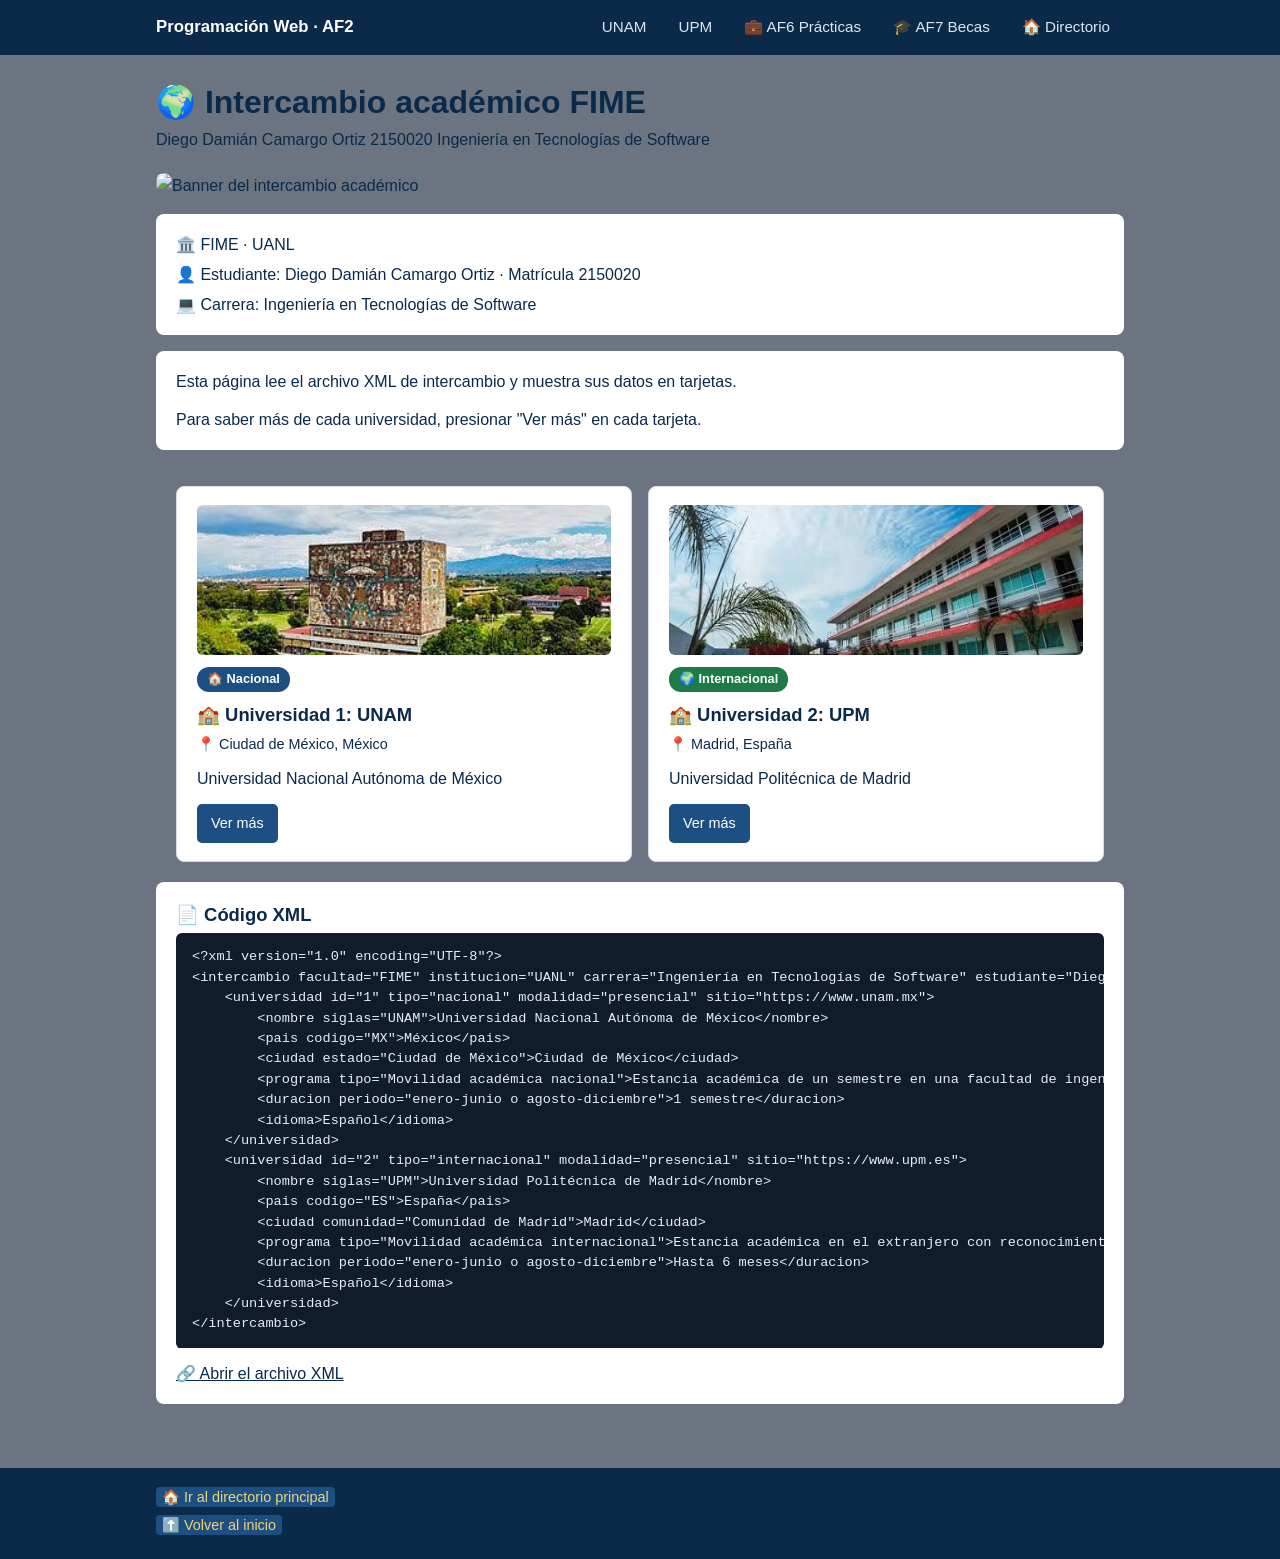
==== af02/index.html @ e9d05fe4 "Add files via upload" ====
<!DOCTYPE html>
<html lang="es">
<head>
    <meta charset="UTF-8">
    <meta name="viewport" content="width=device-width, initial-scale=1.0">
    <title>AF2 - Intercambio académico</title>
    <link rel="stylesheet" href="estilo.css">
    <link rel="icon" href="data:image/svg+xml,%3Csvg xmlns='http://www.w3.org/2000/svg' viewBox='0 0 100 100'%3E%3Ctext y='.9em' font-size='90'%3E🌍%3C/text%3E%3C/svg%3E">
</head>
<body>
    <header class="barra-superior">
        <div class="interior">
            <a class="marca" href="#">Programación Web · AF2</a>
            <nav>
                <ul class="menu" id="menu"></ul>
            </nav>
        </div>
    </header>

    <main class="contenido">
        <h1>🌍 Intercambio académico FIME</h1>
        <p class="subtitulo">Diego Damián Camargo Ortiz 2150020 Ingeniería en Tecnologías de Software</p>

        <figure class="imagen">
            <img src="INTERCAMBIO.JPG" alt="Banner del intercambio académico">
        </figure>

        <div class="bloque datos" id="datos"></div>

        <div class="bloque">
            <p>Esta página lee el archivo XML de intercambio y muestra sus datos en tarjetas.</p>
            <p>Para saber más de cada universidad, presionar "Ver más" en cada tarjeta.</p>
        </div>

        <section id="universidades" class="lista"></section>

        <div class="bloque">
            <h3>📄 Código XML</h3>
            <pre id="codigo"></pre>
            <p><a href="intercambio_fime_2150020.xml" target="_blank">🔗 Abrir el archivo XML</a></p>
        </div>
    </main>

    <footer class="footer">
        <div class="interior">
            <p><a href="https://dvdatogro-123.github.io/PIA_PROGWEB_EQ1/">🏠 Ir al directorio principal</a></p>
            <p><a href="#">⬆️ Volver al inicio</a></p>
        </div>
    </footer>

    <script src="script.js"></script>
</body>
</html>
---- af02/estilo.css ----
:root {
    --azul: #0b2a4a;
    --azul-claro: #1d4f82;
    --dorado: #c9a227;
    --fondo: #f4f6f9;
    --papel: #ffffff;
    --texto: #1c2430;
    --texto-suave: #5a6574;
    --borde: #d6dce5;
    --verde: #1e7a46;
    --naranja: #b36a00;
    --gris: #6b7480;
}

* {
    box-sizing: border-box;
}

body {
    margin: 0;
    font-family: Arial, Helvetica, sans-serif;
    font-size: 16px;
    line-height: 1.6;
    color: var(--azul);
    background-color:var(--gris);
    background-size: cover;
    background-attachment: fixed;
}

.barra-superior {
    background-color: var(--azul);
    background-size: cover;
}

.barra-superior .interior {
    max-width: 1000px;
    margin: 0 auto;
    padding: 0 16px;
    display: flex;
    flex-wrap: wrap;
    align-items: center;
    justify-content: space-between;
    gap: 8px 24px;
}

.marca {
    color: #fff;
    font-weight: bold;
    font-size: 1.05rem;
    padding: 14px 0;
    text-decoration: none;
}

.menu {
    list-style: none;
    margin: 0;
    padding: 0;
    display: flex;
    flex-wrap: wrap;
    gap: 4px;
}

.menu a {
    display: block;
    padding: 14px;
    color: #dbe6f3;
    text-decoration: none;
    font-size: 0.95rem;
}

.menu a:hover {
    background: var(--azul-claro);
    color: #fff;
}

.contenido {
    max-width: 1000px;
    margin: 0 auto;
    padding: 28px 16px 48px;
}


h1 {
    margin: 0 0 6px;
    color: var(--azul);
    font-size: 2rem;
    line-height: 1.2;
}

h3 {
    margin: 0 0 4px;
    color: var(--azul);
    font-size: 1.15rem;
}

.subtitulo {
    margin: 0 0 20px;
    color: var(--azul);
}

p {
    margin: 0 0 12px;
    color: var(--azul);
}

a {
    color: var(--azul);
}

.imagen {
    margin: 0 0 16px;
}

.imagen img {
    display: block;
    width: 100%;
    max-height: 340px;
    object-fit: cover;
    border-radius: 8px;
}

.bloque {
    background: var(--papel);
    padding: 18px 20px;
    margin-bottom: 16px;
    border-radius: 8px;
}

.bloque p:last-child {
    margin-bottom: 0;
}


.filtros {
    display: flex;
    flex-wrap: wrap;
    gap: 8px;
    margin-bottom: 16px;
}

.filtros button {
    padding: 7px 14px;
    font: inherit;
    font-size: 0.9rem;
    background: var(--papel);
    color: var(--azul);
    border: 1px solid var(--borde);
    border-radius: 18px;
    cursor: pointer;
}

.filtros button.activo {
    background: var(--azul);
    color: #fff;
    border-color: var(--azul);
}

.lista {
    display: grid;
    grid-template-columns: repeat(auto-fit, minmax(290px, 1fr));
    gap: 16px;
    align-items: start;
    padding: 20px;
    border-radius: 10px;
    background-size: cover;
    background-position: center;
}

.tarjeta {
    background: var(--papel);
    border: 1px solid var(--borde);
    border-radius: 8px;
    padding: 18px 20px;
    display: flex;
    flex-direction: column;
}

.tarjeta .foto {
    display: block;
    width: 100%;
    height: 150px;
    object-fit: cover;
    border-radius: 6px;
    margin-bottom: 12px;
}

.tarjeta .etiqueta {
    color: var(--azul);
    font-size: 0.9rem;
    margin: 0 0 10px;
}

.tarjeta ul {
    margin: 0 0 12px;
    padding-left: 20px;
}

.detalle {
    margin-top: 10px;
    padding-top: 10px;
    border-top: 1px dashed var(--borde);
    font-size: 0.95rem;
}

.detalle[hidden] {
    display: none;
}

.boton {
    align-self: flex-start;
    padding: 8px 14px;
    font: inherit;
    font-size: 0.9rem;
    color: #fff;
    background: var(--azul-claro);
    border: 0;
    border-radius: 5px;
    cursor: pointer;
}

.boton:hover {
    background: var(--azul);
}

.estado {
    align-self: flex-start;
    display: inline-block;
    padding: 2px 10px;
    border-radius: 12px;
    font-size: 0.8rem;
    font-weight: bold;
    color: #fff;
    background: var(--gris);
    margin-bottom: 8px;
}

.estado.abierta {
    background: var(--verde);
}

.estado.evaluacion {
    background: var(--naranja);
}

.estado.proxima {
    background: var(--azul-claro);
}

.estado.cerrada {
    background: var(--gris);
}

.footer {
    background: var(--azul);
    color: #c7d4e4;
    font-size: 0.9rem;
}

.footer .interior {
    max-width: 1000px;
    margin: 0 auto;
    padding: 18px 16px;
}

.footer p {
    margin: 0 0 4px;
    color: #c7d4e4;
}

.footer a {
    color: #f0d575;
    background-color: var(--azul-claro);
    text-decoration: none;
    padding: 2px 6px;
    border-radius: 4px;
}

@media (max-width: 600px) {
    h1 {
        font-size: 1.6rem;
    }

    .menu a {
        padding: 10px;
    }
}

pre {
    margin: 0 0 12px;
    padding: 14px 16px;
    background: #101c2c;
    color: #e6edf6;
    border-radius: 6px;
    overflow-x: auto;
    font-size: 0.85rem;
    line-height: 1.5;
}

.datos p {
    margin: 0 0 4px;
}
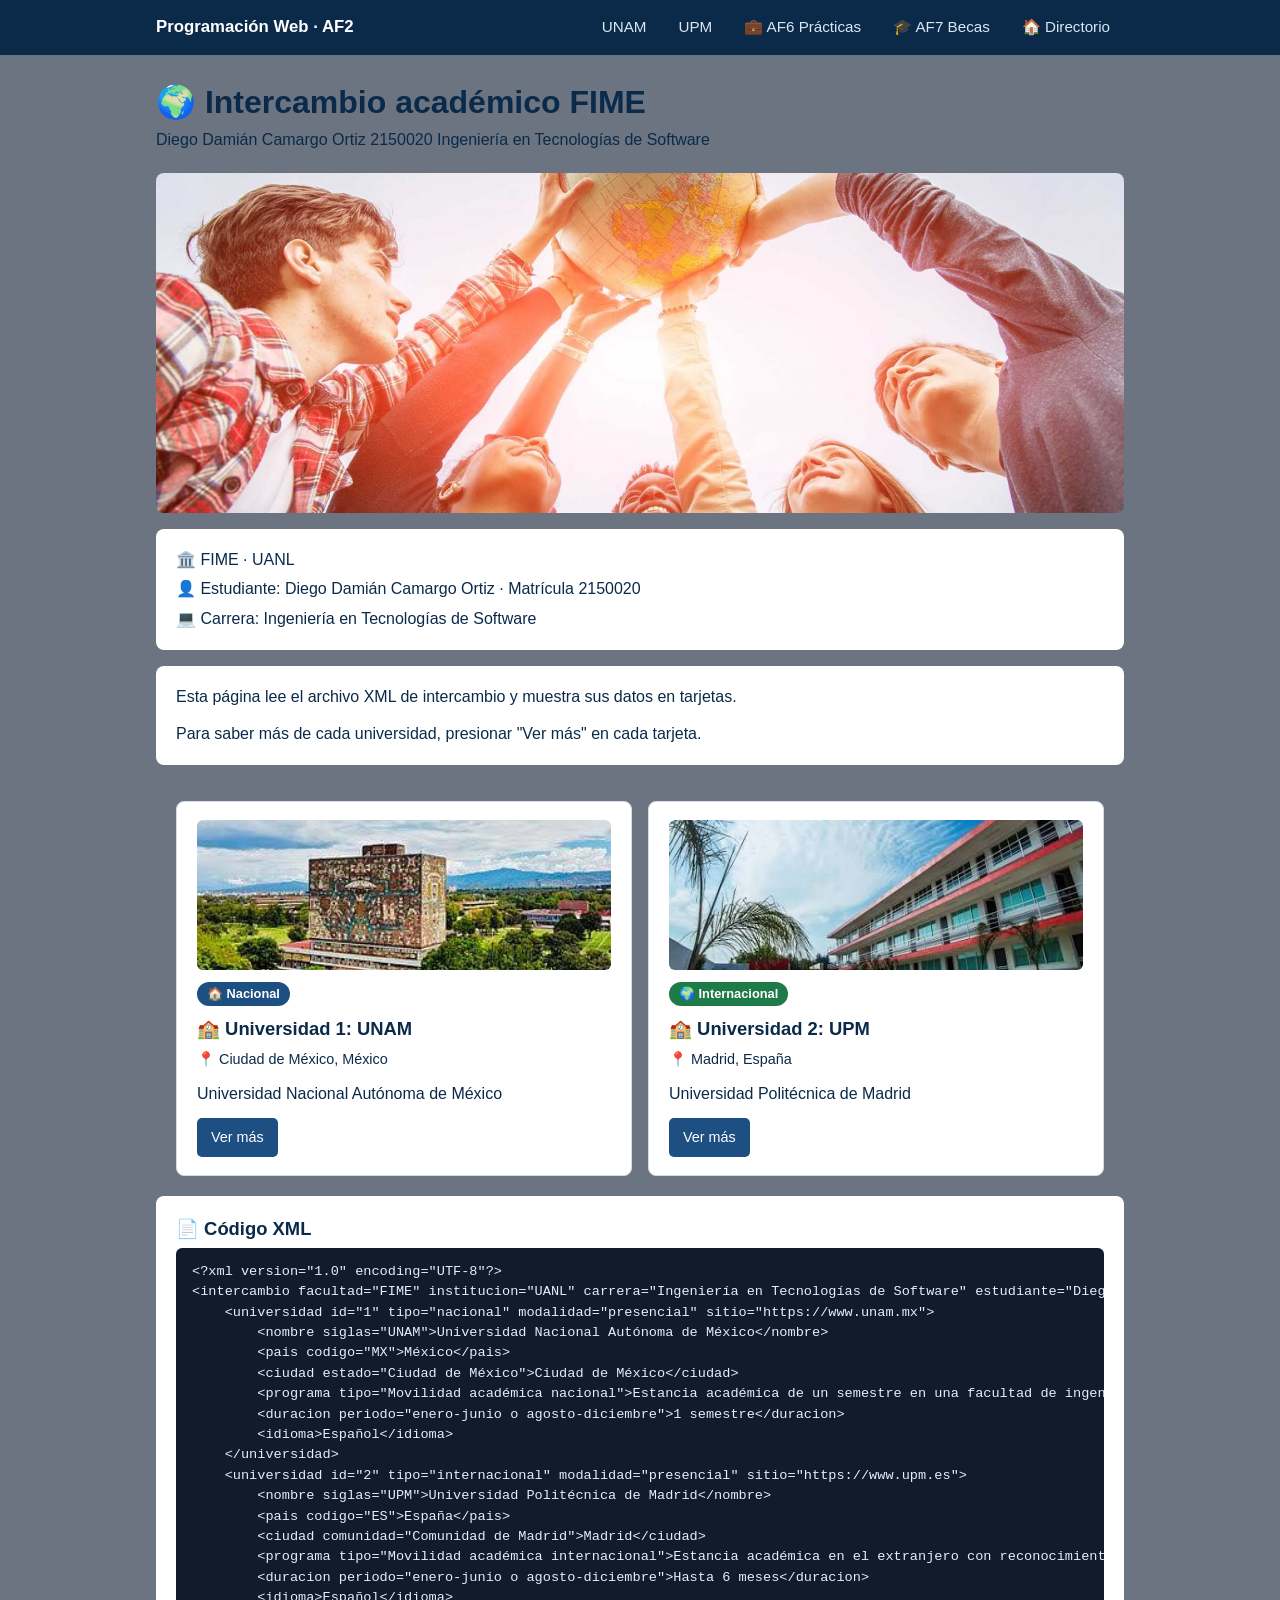
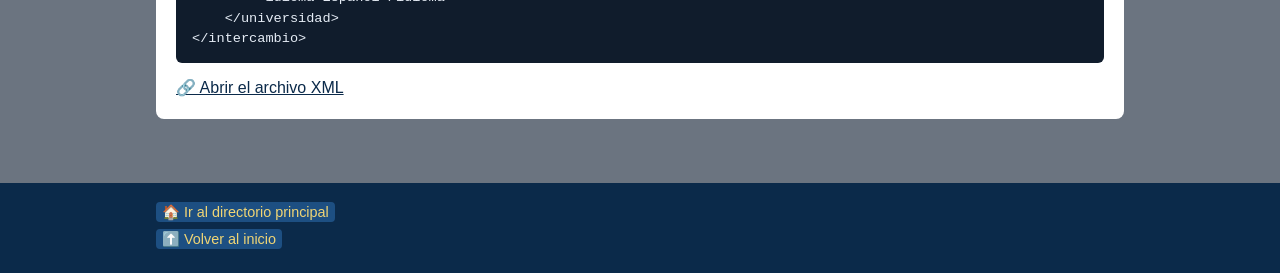
==== commit cd79b93e: "Add files via upload" ====
--- a/af02/index.html
+++ b/af02/index.html
@@ -22,7 +22,7 @@
         <p class="subtitulo">Diego Damián Camargo Ortiz 2150020 Ingeniería en Tecnologías de Software</p>
 
         <figure class="imagen">
-            <img src="INTERCAMBIO.JPG" alt="Banner del intercambio académico">
+            <img src="INTERCAMBIO.jpg" alt="Banner del intercambio académico">
         </figure>
 
         <div class="bloque datos" id="datos"></div>
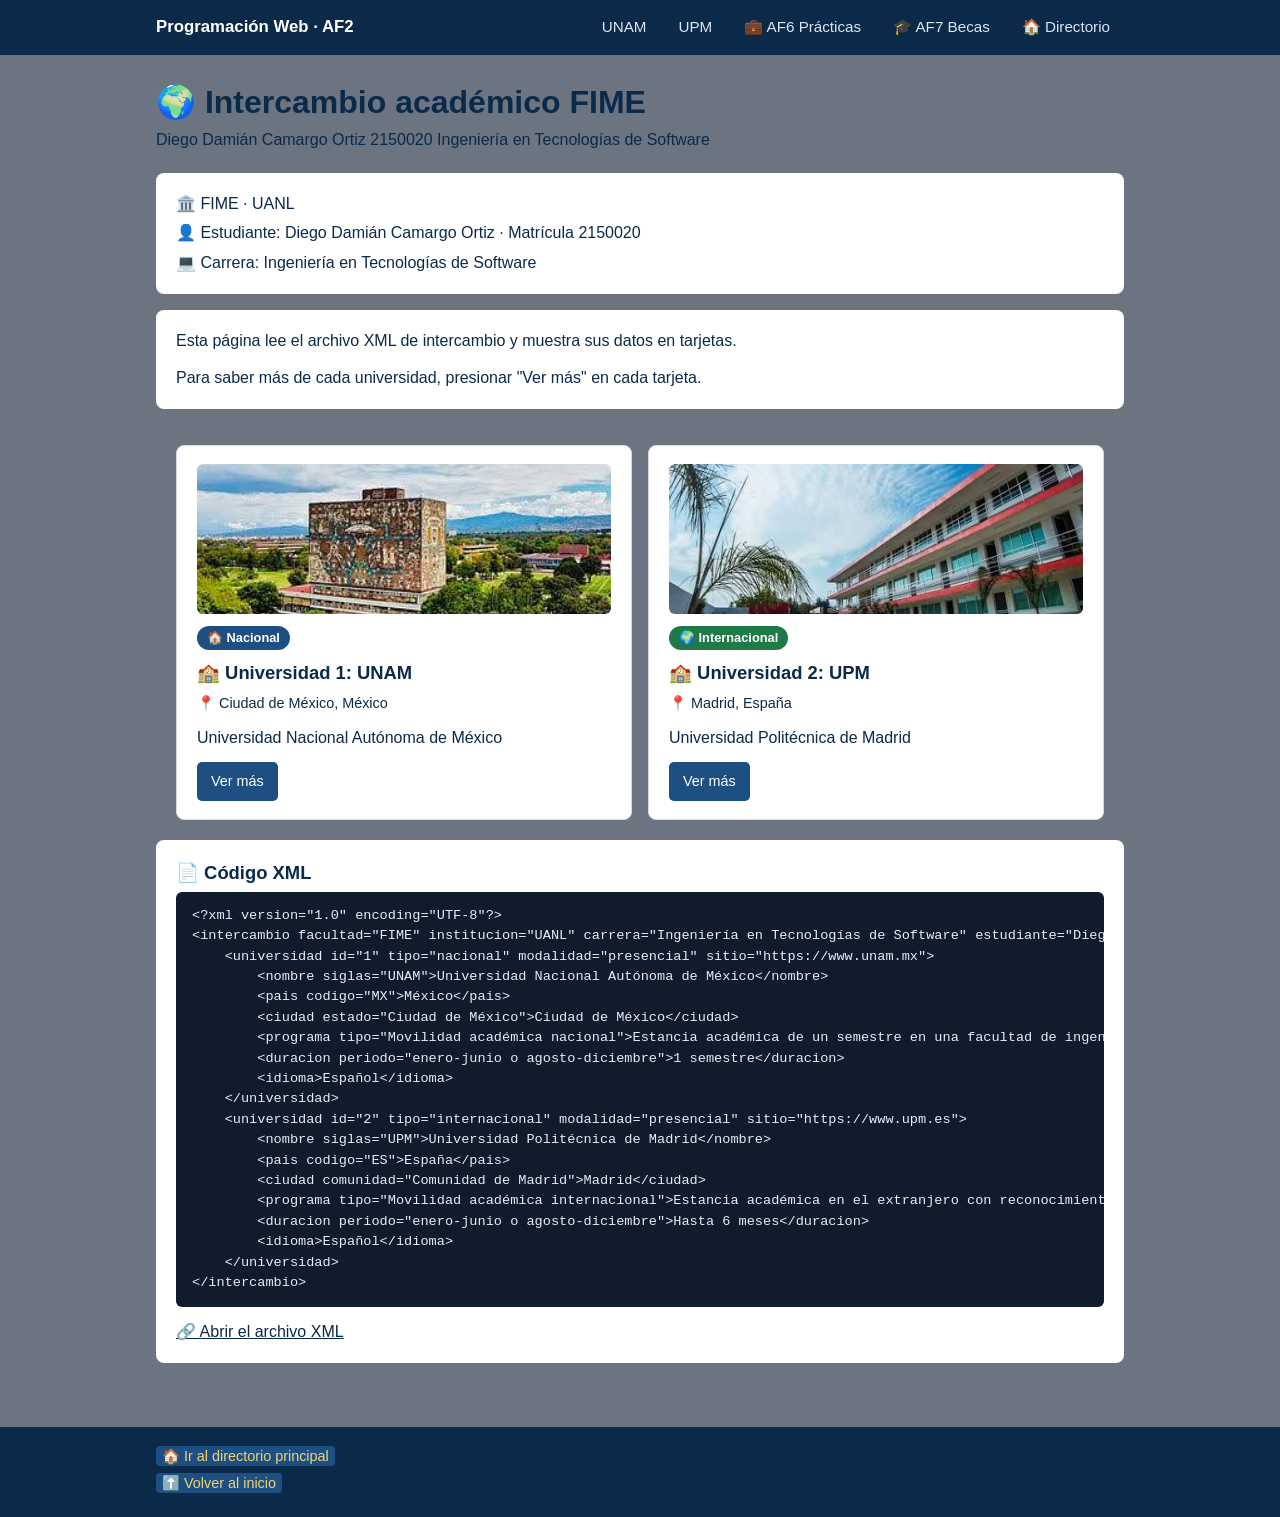
==== commit dc800644: "Add files via upload" ====
--- a/af02/index.html
+++ b/af02/index.html
@@ -20,10 +20,6 @@
     <main class="contenido">
         <h1>🌍 Intercambio académico FIME</h1>
         <p class="subtitulo">Diego Damián Camargo Ortiz 2150020 Ingeniería en Tecnologías de Software</p>
-
-        <figure class="imagen">
-            <img src="INTERCAMBIO.jpg" alt="Banner del intercambio académico">
-        </figure>
 
         <div class="bloque datos" id="datos"></div>
 
